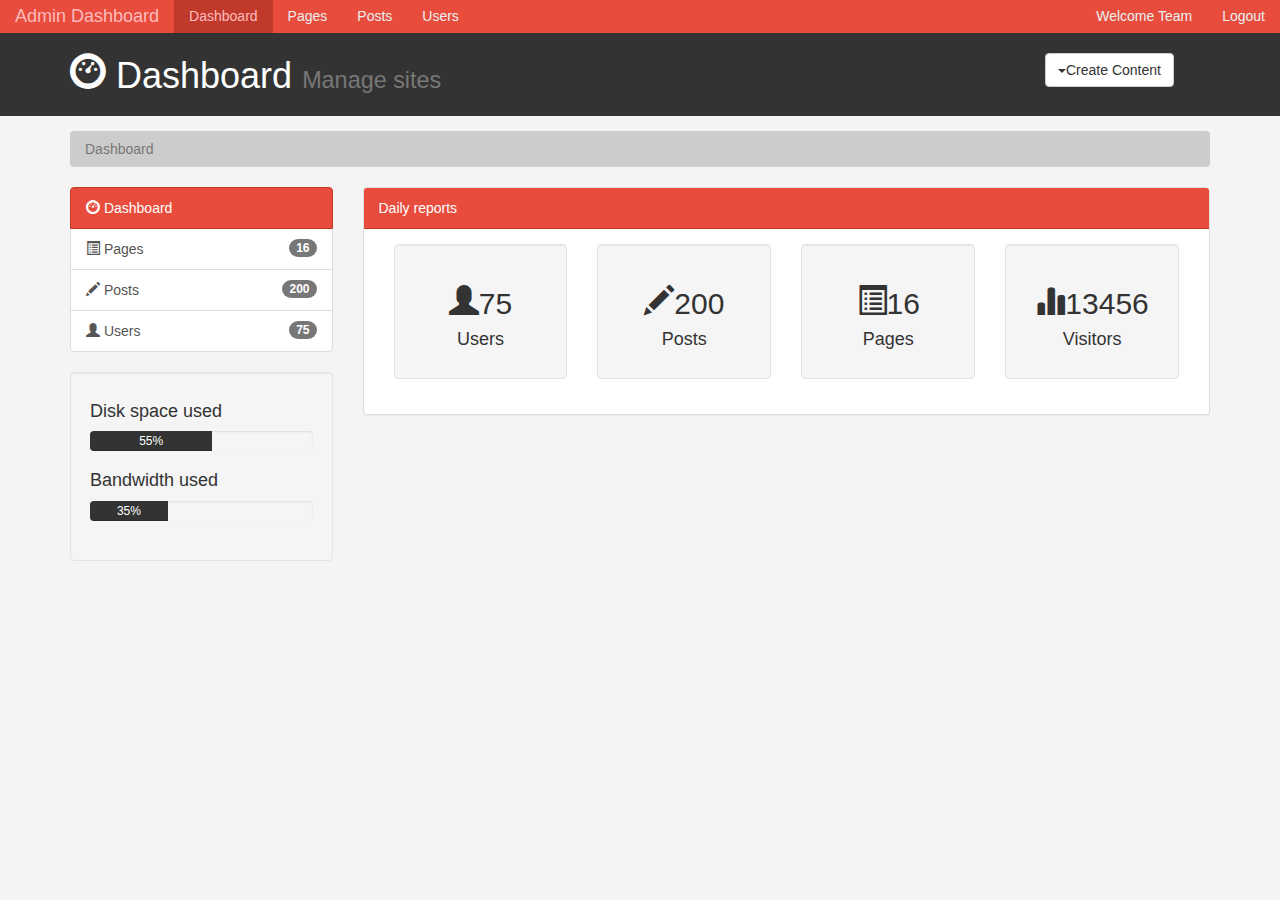
==== index.html @ 817c1bf4 "adding dashboard daily reports, main pages, and headers" ====
<!DOCTYPE html>
<html>
  <head>
    <title>
      Learning.
    </title>

    <meta charset="utf-8" />
    <meta name="viewport" content="width=device-width, initial-scale=1" />
    <link rel="stylesheet" href="css/bootstrap.min.css" />
    <link rel="stylesheet" href="css/style.css" />
  </head>
  <body>
    <nav class="nav navbar-default">
      <div class="conatiner">
        <div class="navbar-header">
          <button
            class="navbar-toggle collapsed"
            data-toggle="collapse"
            data-target="#navbar"
            aria-expanded="false"
            aria-controls="navbar"
          >
            <span class="sr-only">Toggle navigation</span>
            <span class="icon-bar"></span>
            <span class="icon-bar"></span>
            <span class="icon-bar"></span>
          </button>
          <a href="index.html" class="navbar-brand">Admin Dashboard</a>
        </div>
        <div id="navbar" class="collapse navbar-collapse">
          <ul class="nav navbar-nav">
            <li class="active"><a href="index.html">Dashboard</a></li>
            <li><a href="page.html">Pages</a></li>
            <li><a href="post.html">Posts</a></li>
            <li><a href="user.html">Users</a></li>
          </ul>
          <ul class="nav navbar-nav navbar-right">
            <li><a href="#">Welcome Team</a></li>
            <li><a href="login.html">Logout</a></li>
          </ul>
        </div>
      </div>
    </nav>

    <header id="header">
      <div class="container">
        <div class="row">
          <div class="col-md-10">
            <h1>
              <span
                class="glyphicon glyphicon-dashboard"
                aria-hidden="true"
              ></span>
              Dashboard <small>Manage sites</small>
            </h1>
          </div>
          <div class="col-md-2">
            <div class="dropdown create">
              <button
                class="btn btn-default dropdown-toggle"
                type="button"
                data-toggle="dropdown"
                id="dropdownMenu1"
                aria-haspopup="true"
                aria-expanded="true"
              >
                <span class="caret"></span>Create Content
              </button>
              <ul class="dropdown-menu" aria-labelledby="dropdownMenu1">
                <li><a href="#">Pages</a></li>
                <li><a href="#">Posts</a></li>
                <li><a href="#">Users</a></li>
              </ul>
            </div>
          </div>
        </div>
      </div>
    </header>

    <section id="breadcrumb">
      <div class="container">
        <ol class="breadcrumb">
          <li class="active">Dashboard</li>
        </ol>
      </div>
    </section>

    <section>
      <div class="container">
        <div class="row">
          <div class="col-md-3">
            <div class="list-group">
              <a href="index.html" class="list-group-item active main-color-bg">
                <span
                  class="glyphicon glyphicon-dashboard"
                  aria-hidden="true"
                ></span>
                Dashboard</a
              >
              <a href="pages.html" class="list-group-item">
                <span
                  class="glyphicon glyphicon-list-alt"
                  aria-hidden="true"
                ></span>
                Pages <span class="badge">16</span></a
              >
              <a href="posts.html" class="list-group-item">
                <span
                  class="glyphicon glyphicon-pencil"
                  aria-hidden="true"
                ></span>
                Posts <span class="badge">200</span></a
              >
              <a href="users.html" class="list-group-item">
                <span
                  class="glyphicon glyphicon-user"
                  aria-hidden="true"
                ></span>
                Users <span class="badge">75</span></a
              >
            </div>

            <div class="well">
              <h4>Disk space used</h4>
              <div class="progress">
                <div
                  class="progress-bar"
                  role="progressbar"
                  aria-valuemin="0"
                  aria-valuenow="55"
                  aria-valuemax="100"
                  style="width: 55%"
                >
                  55%
                </div>
              </div>
              <h4>Bandwidth used</h4>
              <div class="progress">
                <div
                  class="progress-bar"
                  role="progressbar"
                  aria-valuenow="35"
                  aria-valuemin="0"
                  aria-valuemax="100"
                  style="width: 35%"
                >
                  35%
                </div>
              </div>
            </div>
          </div>
          <div class="col-md-9">
            <div class="panel panel-default">
              <div class="panel-heading main-color-bg">Daily reports</div>
              <div class="panel-body">
                <div class="col-md-3">
                  <div class="well dash-box">
                    <h2>
                      <span
                        class="glyphicon glyphicon-user"
                        aria-hidden="true"
                      ></span
                      >75
                    </h2>
                    <h4>Users</h4>
                  </div>
                </div>
                <div class="col-md-3">
                  <div class="well dash-box">
                    <h2>
                      <span
                        class="glyphicon glyphicon-pencil"
                        aria-hidden="true"
                      ></span
                      >200
                    </h2>
                    <h4>Posts</h4>
                  </div>
                </div>
                <div class="col-md-3">
                  <div class="well dash-box">
                    <h2>
                      <span
                        class="glyphicon glyphicon-list-alt"
                        aria-hidden="true"
                      ></span
                      >16
                    </h2>
                    <h4>Pages</h4>
                  </div>
                </div>
                <div class="col-md-3">
                  <div class="well dash-box">
                    <h2>
                      <span
                        class="glyphicon glyphicon-stats"
                        aria-hidden="true"
                      ></span
                      >13456
                    </h2>
                    <h4>Visitors</h4>
                  </div>
                </div>
              </div>
            </div>
          </div>
        </div>
      </div>
    </section>
    <script src="https://ajax.googleapis.com/ajax/libs/jquery/3.4.1/jquery.min.js"></script>
    <script src="js/bootstrap.min.js"></script>
  </body>
</html>
---- css/style.css ----
body {
  background: #f4f4f4;
}

.navbar {
  height: 33px !important;
  margin-bottom: 0;
  border-radius: 0;
}

.navbar-nav > li > a,
.navbar-brand {
  padding-top: 6px !important;
  padding-bottom: 0 !important;
  height: 33px;
}

.navbar-default {
  background-color: #e74c3c;
  border-color: #c0392b;
}
.navbar-default .navbar-brand {
  color: #ecf0f1;
}
.navbar-default .navbar-brand:hover,
.navbar-default .navbar-brand:focus {
  color: #ffbbbc;
}
.navbar-default .navbar-text {
  color: #ecf0f1;
}
.navbar-default .navbar-nav > li > a {
  color: #ecf0f1;
}
.navbar-default .navbar-nav > li > a:hover,
.navbar-default .navbar-nav > li > a:focus {
  color: #ffbbbc;
}
.navbar-default .navbar-nav > .active > a,
.navbar-default .navbar-nav > .active > a:hover,
.navbar-default .navbar-nav > .active > a:focus {
  color: #ffbbbc;
  background-color: #c0392b;
}
.navbar-default .navbar-nav > .open > a,
.navbar-default .navbar-nav > .open > a:hover,
.navbar-default .navbar-nav > .open > a:focus {
  color: #ffbbbc;
  background-color: #c0392b;
}
.navbar-default .navbar-toggle {
  border-color: #c0392b;
}
.navbar-default .navbar-toggle:hover,
.navbar-default .navbar-toggle:focus {
  background-color: #c0392b;
}
.navbar-default .navbar-toggle .icon-bar {
  background-color: #ecf0f1;
}
.navbar-default .navbar-collapse,
.navbar-default .navbar-form {
  border-color: #ecf0f1;
}
.navbar-default .navbar-link {
  color: #ecf0f1;
}
.navbar-default .navbar-link:hover {
  color: #ffbbbc;
}

/* Custom */
.main-color-bg{
  background-color: #e74c3c !important;
  border-color: #c0392b !important;
  color: #ffffff !important;
}

/* Header */
#header{
  background: #333333;
  color: #ffffff;
  padding-bottom: 10px;
  margin-bottom: 15px;
}

#header .create{
  padding-top: 20px;
}


/* Breadcrumb */
.breadcrumb{
  background:   #cccccc;
  color: #333333;
}

.breadcrumb a{
  color: #333333;
}

/* Progress bar */
.progress-bar{
  background: #333333;
  color: #ffffff;
}

/* stats */
.dash-box{
  text-align: center;
}

@media (max-width: 767px) {
  .navbar-default .navbar-nav .open .dropdown-menu > li > a {
    color: #ecf0f1;
  }
  .navbar-default .navbar-nav .open .dropdown-menu > li > a:hover,
  .navbar-default .navbar-nav .open .dropdown-menu > li > a:focus {
    color: #ffbbbc;
  }
  .navbar-default .navbar-nav .open .dropdown-menu > .active > a,
  .navbar-default .navbar-nav .open .dropdown-menu > .active > a:hover,
  .navbar-default .navbar-nav .open .dropdown-menu > .active > a:focus {
    color: #ffbbbc;
    background-color: #c0392b;
  }
}
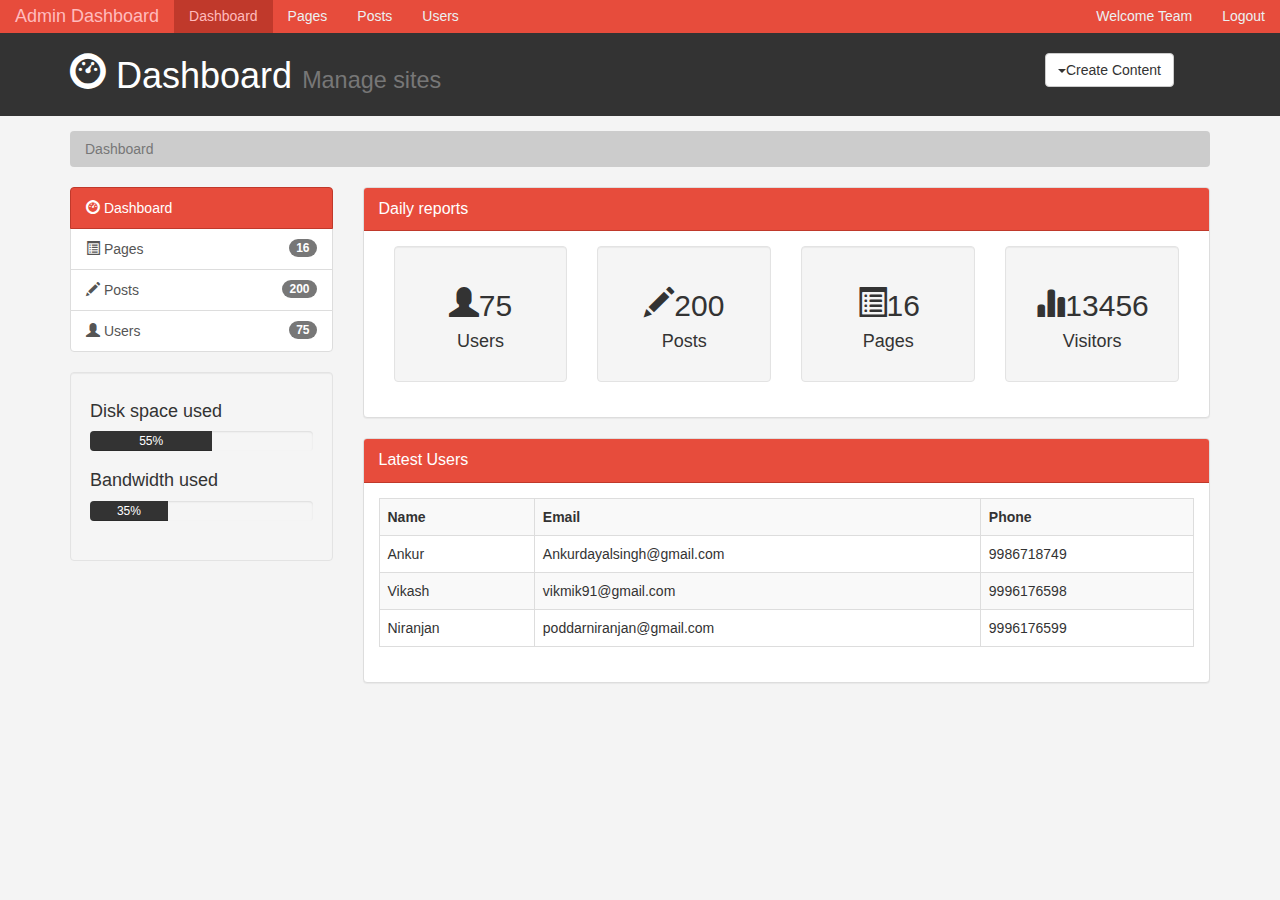
==== commit 52ab3f6e: "latest user table added" ====
--- a/index.html
+++ b/index.html
@@ -152,7 +152,11 @@
           </div>
           <div class="col-md-9">
             <div class="panel panel-default">
-              <div class="panel-heading main-color-bg">Daily reports</div>
+              <div class="panel-heading main-color-bg">
+                <div class="panel-title">
+                  Daily reports
+                </div>
+              </div>
               <div class="panel-body">
                 <div class="col-md-3">
                   <div class="well dash-box">
@@ -202,6 +206,38 @@
                     <h4>Visitors</h4>
                   </div>
                 </div>
+              </div>
+            </div>
+
+            <div class="panel panel-default">
+              <div class="panel-heading main-color-bg">
+                <div class="panel-title">
+                  Latest Users
+                </div>
+              </div>
+              <div class="panel-body">
+                <table class="table table-bordered table-striped table-hover">
+                  <tr>
+                    <th>Name</th>
+                    <th>Email</th>
+                    <th>Phone</th>
+                  </tr>
+                  <tr>
+                    <td>Ankur</td>
+                    <td>Ankurdayalsingh@gmail.com</td>
+                    <td>9986718749</td>
+                  </tr>
+                  <tr>
+                    <td>Vikash</td>
+                    <td>vikmik91@gmail.com</td>
+                    <td>9996176598</td>
+                  </tr>
+                  <tr>
+                    <td>Niranjan</td>
+                    <td>poddarniranjan@gmail.com</td>
+                    <td>9996176599</td>
+                  </tr>
+                </table>
               </div>
             </div>
           </div>
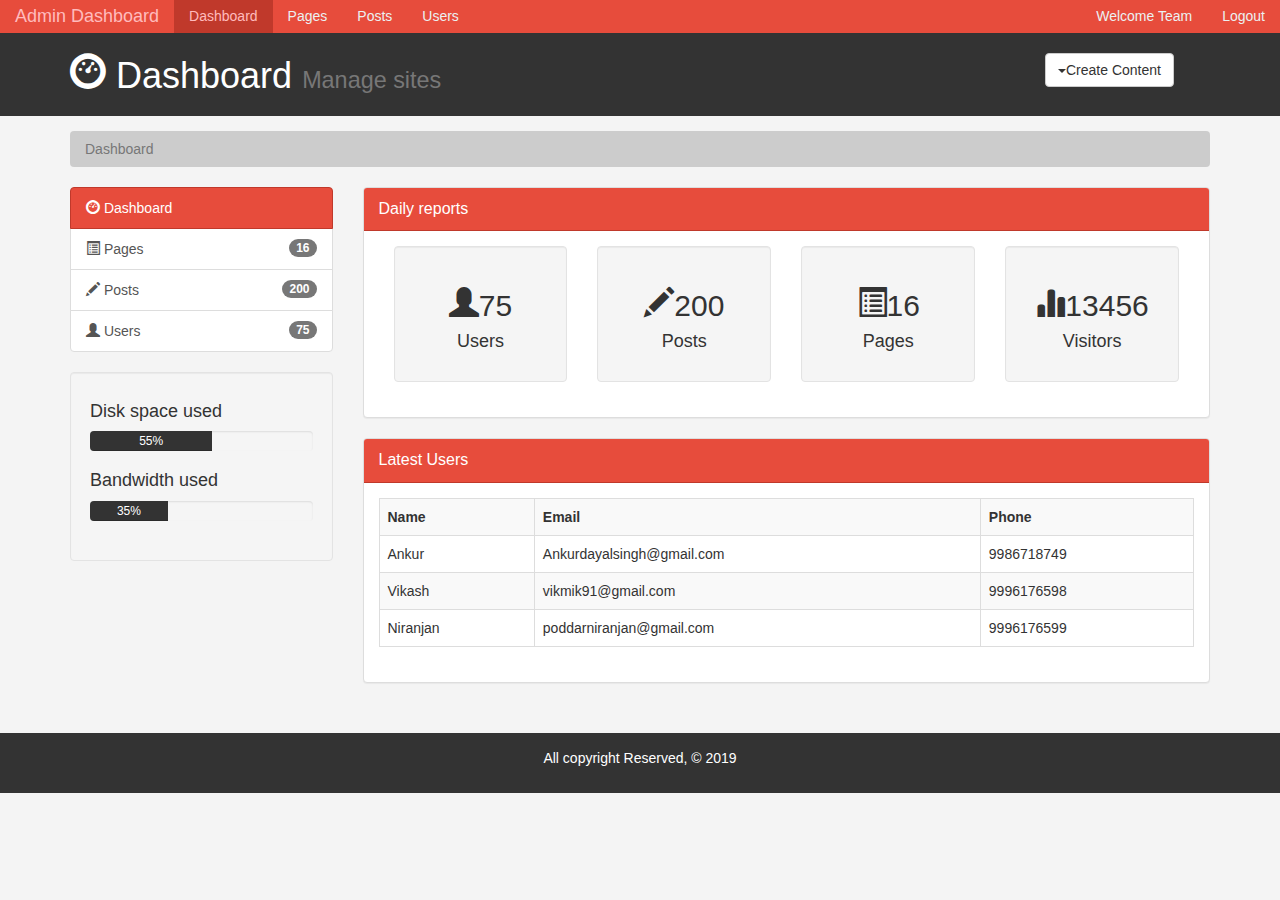
==== commit 20f4715a: "modal and footer are added" ====
--- a/index.html
+++ b/index.html
@@ -9,6 +9,7 @@
     <meta name="viewport" content="width=device-width, initial-scale=1" />
     <link rel="stylesheet" href="css/bootstrap.min.css" />
     <link rel="stylesheet" href="css/style.css" />
+    <script src="https://cdn.ckeditor.com/4.12.1/standard/ckeditor.js"></script>
   </head>
   <body>
     <nav class="nav navbar-default">
@@ -68,9 +69,21 @@
                 <span class="caret"></span>Create Content
               </button>
               <ul class="dropdown-menu" aria-labelledby="dropdownMenu1">
-                <li><a href="#">Pages</a></li>
-                <li><a href="#">Posts</a></li>
-                <li><a href="#">Users</a></li>
+                <li>
+                  <a type="button" data-toggle="modal" data-target="#addPages"
+                    >Pages</a
+                  >
+                </li>
+                <li>
+                  <a type="button" data-toggle="modal" data-target="#addPosts"
+                    >Posts</a
+                  >
+                </li>
+                <li>
+                  <a type="button" data-toggle="modal" data-target="#addUsers"
+                    >Users</a
+                  >
+                </li>
               </ul>
             </div>
           </div>
@@ -244,6 +257,140 @@
         </div>
       </div>
     </section>
+
+    <footer id="footer">
+      <p>All copyright Reserved, &copy; 2019 </p>
+    </footer>
+
+    <div class="modal fade" id="addPages">
+      <div class="modal-dialog">
+        <div class="modal-content">
+          <div class="modal-header main-color-bg">
+            <button class="close" type="button" data-dismiss="modal">
+              &times;
+            </button>
+            <h4 class="modal-title">Add Pages</h4>
+          </div>
+          <div class="modal-body">
+            <div class="form-group">
+              <label>Page Title</label>
+              <input
+                type="text"
+                class="form-control"
+                placeholder="Title of post"
+              />
+            </div>
+            <div class="form-group">
+              <label>Meta Tag</label>
+              <input type="text" class="form-control" placeholder="Tag here" />
+            </div>
+            <div class="form-group">
+              <label>Description</label>
+              <textarea name="editor1" class="form-control"></textarea>
+            </div>
+            <div class="form-group">
+              <label><input type="checkbox"> Published</label>
+            </div>
+          </div>
+          <div class="modal-footer">
+            <button type="button" class="btn btn-default" data-dismiss="modal">
+              Close
+            </button>
+          </div>
+        </div>
+      </div>
+    </div>
+
+    <div class="modal fade" id="addPosts">
+      <div class="modal-dialog">
+        <div class="modal-content">
+          <div class="modal-header main-color-bg">
+            <button type="button" class="close" data-dismiss="modal">
+              &times;
+            </button>
+            <h4 class="modal-title">Add Posts</h4>
+          </div>
+          <div class="modal-body">
+            <div class="form-group">
+              <label>Title</label>
+              <input
+                type="text"
+                class="form-control"
+                placeholder="Title of post"
+              />
+            </div>
+            <div class="form-group">
+              <label>Tag here</label>
+              <input type="text" class="form-control" placeholder="Tag here" />
+            </div>
+            <div class="form-group">
+              <label>Description</label>
+              <textarea name="editor1" class="form-control"></textarea>
+            </div>
+          </div>
+          <div class="modal-footer">
+            <button class="btn btn-default" type="button" data-dismiss="modal">
+              close
+            </button>
+            <button type="submit" class="btn btn-success">Submit</button>
+          </div>
+        </div>
+      </div>
+    </div>
+
+    <div class="modal fade" id="addUsers">
+      <div class="modal-dialog">
+        <div class="modal-content">
+          <form>
+            <div class="modal-header main-color-bg">
+              <button type="button" class="close" data-dismiss="modal">
+                &times;
+              </button>
+              <h4>Add Users</h4>
+            </div>
+            <div class="modal-body">
+              <div class="form-group">
+                <label>Name</label>
+                <input
+                  type="text"
+                  placeholder="Your name"
+                  class="form-control"
+                />
+              </div>
+              <div class="form-group">
+                <label>Email Id</label>
+                <input
+                  type="email"
+                  placeholder="Your email"
+                  class="form-control"
+                />
+              </div>
+              <div class="form-group">
+                <label>Phone Numer</label>
+                <input
+                  type="text"
+                  class="form-control"
+                  placeholder="Your Number with Country code"
+                />
+              </div>
+            </div>
+            <div class="modal-footer">
+              <button
+                class="btn btn-default"
+                data-dismiss="modal"
+                type="button"
+              >
+                Close
+              </button>
+            </div>
+          </form>
+        </div>
+      </div>
+    </div>
+
+    <script>
+      CKEDITOR.replace('editor1');
+    </script>
     <script src="https://ajax.googleapis.com/ajax/libs/jquery/3.4.1/jquery.min.js"></script>
     <script src="js/bootstrap.min.js"></script>
   </body>
--- a/css/style.css
+++ b/css/style.css
@@ -110,6 +110,15 @@
   text-align: center;
 }
 
+/* Footer */
+#footer{
+  background: #333333;
+  color: #ffffff;
+  text-align: center;
+  padding: 15px;
+  margin-top: 30px;
+}
+
 @media (max-width: 767px) {
   .navbar-default .navbar-nav .open .dropdown-menu > li > a {
     color: #ecf0f1;
